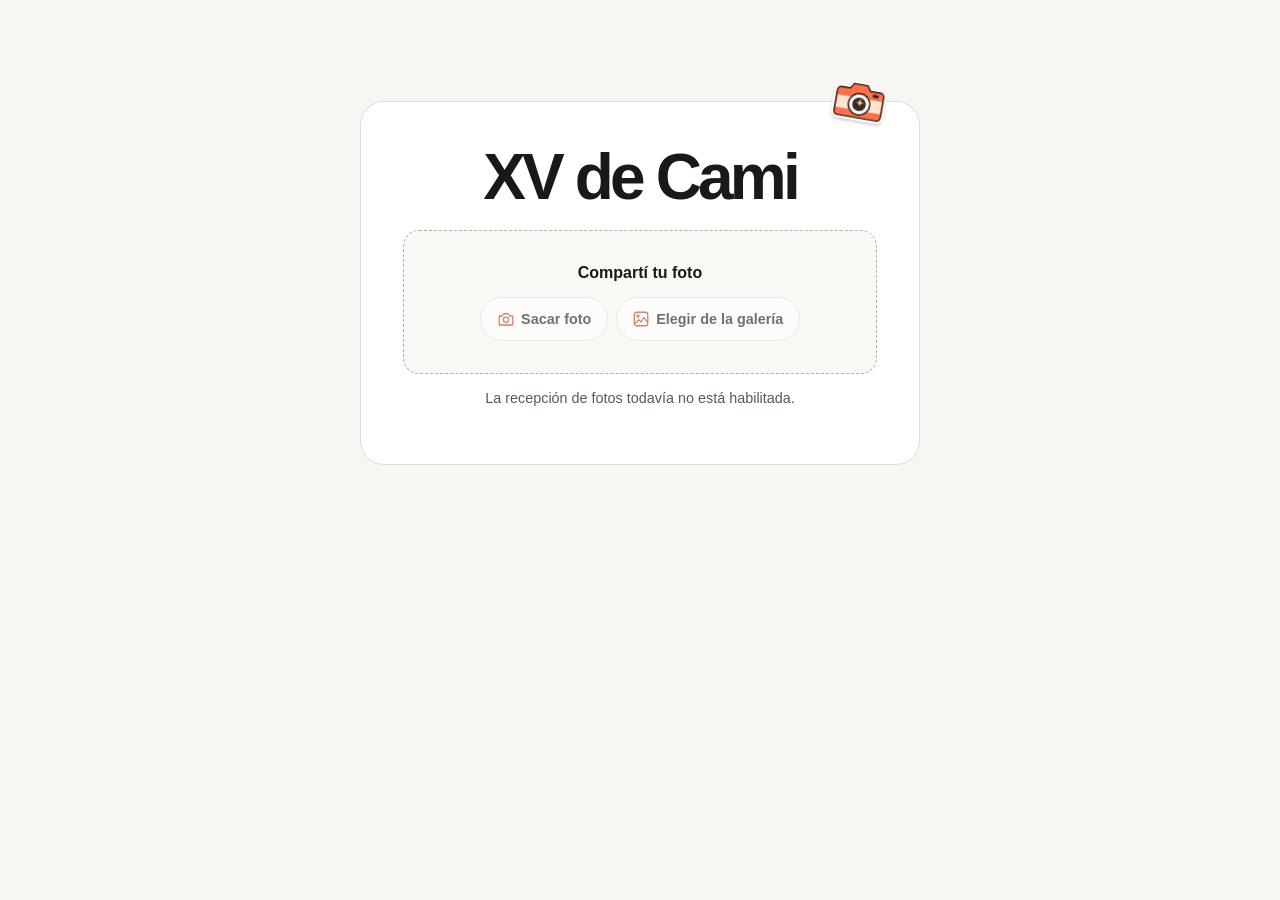
==== album/index.html @ a2d78d95 "Publicar la pantalla de fotos de los XV en /album/" ====
<!doctype html><html lang="es"><head><meta charset="utf-8"><meta name="viewport" content="width=device-width,initial-scale=1"><meta name="robots" content="noindex,nofollow"><meta name="referrer" content="no-referrer"><meta name="theme-color" content="#f7f6f3"><link rel="icon" href="./icon.svg"><link rel="manifest" href="./manifest.webmanifest"><title>XV de Cami · Fotos</title><style>body{margin:0}</style>  <script type="module" crossorigin src="./assets/index-CKfpLj6x.js"></script>
  <link rel="stylesheet" crossorigin href="./assets/index-B17ytX14.css">
</head><body><div id="root"></div></body></html>
---- album/assets/index-B17ytX14.css ----
.event-invite{min-height:100vh;min-height:100svh;padding:clamp(1rem,3vw,2.5rem);background:#f7f6f3;color:#191916;font:400 1rem/1.4 Segoe UI,Arial,sans-serif}.event-invite,.event-invite *{box-sizing:border-box}.invite-inner{position:relative;width:min(100%,35rem);margin:clamp(1.5rem,7vh,5rem) auto 1rem;padding:clamp(1.2rem,4vw,2.6rem);text-align:center;background:#fff;border:1px solid #deded6;border-radius:1.5rem}.invite-header h1{margin:0;color:#191916;font:700 clamp(2.4rem,5vw,4rem)/1.04 "Segoe UI",Arial,sans-serif;letter-spacing:-.06em;overflow-wrap:anywhere}.invite-sticker{position:absolute;right:clamp(1rem,4vw,2rem);top:-1.45rem;width:3.4rem;transform:rotate(10deg);filter:drop-shadow(0 2px 1px #43281933);pointer-events:none}.invite-sticker svg{display:block;width:100%}.invite-upload{display:grid;align-content:center;gap:.8rem;min-height:9rem;margin:1.2rem 0 .75rem;padding:1rem;background:#faf8f4;border:1px dashed #bcada3;border-radius:1rem}.invite-actions{display:flex;justify-content:center;flex-wrap:wrap;gap:.5rem}.invite-action{position:relative;display:inline-flex;justify-content:center;align-items:center;gap:.4rem;min-height:44px;padding:.55rem .95rem;border:1px solid #deded6;border-radius:100px;background:#fff;color:#191916;font-size:.9rem;font-weight:650;cursor:pointer}.invite-action svg{width:18px;height:18px;color:#b93918;fill:none;stroke:currentColor;stroke-width:1.7;stroke-linejoin:round;stroke-linecap:round}.invite-action input{position:absolute;top:0;right:0;bottom:0;left:0;width:100%;height:100%;opacity:0;cursor:inherit}.invite-action:focus-within{outline:3px solid #a83a19;outline-offset:2px}.invite-action:has(input:disabled){opacity:.6;cursor:wait}.invite-inner .primary{width:100%}.invite-status,.invite-privacy{color:#595951;font-size:.9rem;overflow-wrap:anywhere}.invite-status:empty{margin:0}@media(max-width:26rem){.invite-actions{display:grid}.invite-action{width:100%}}
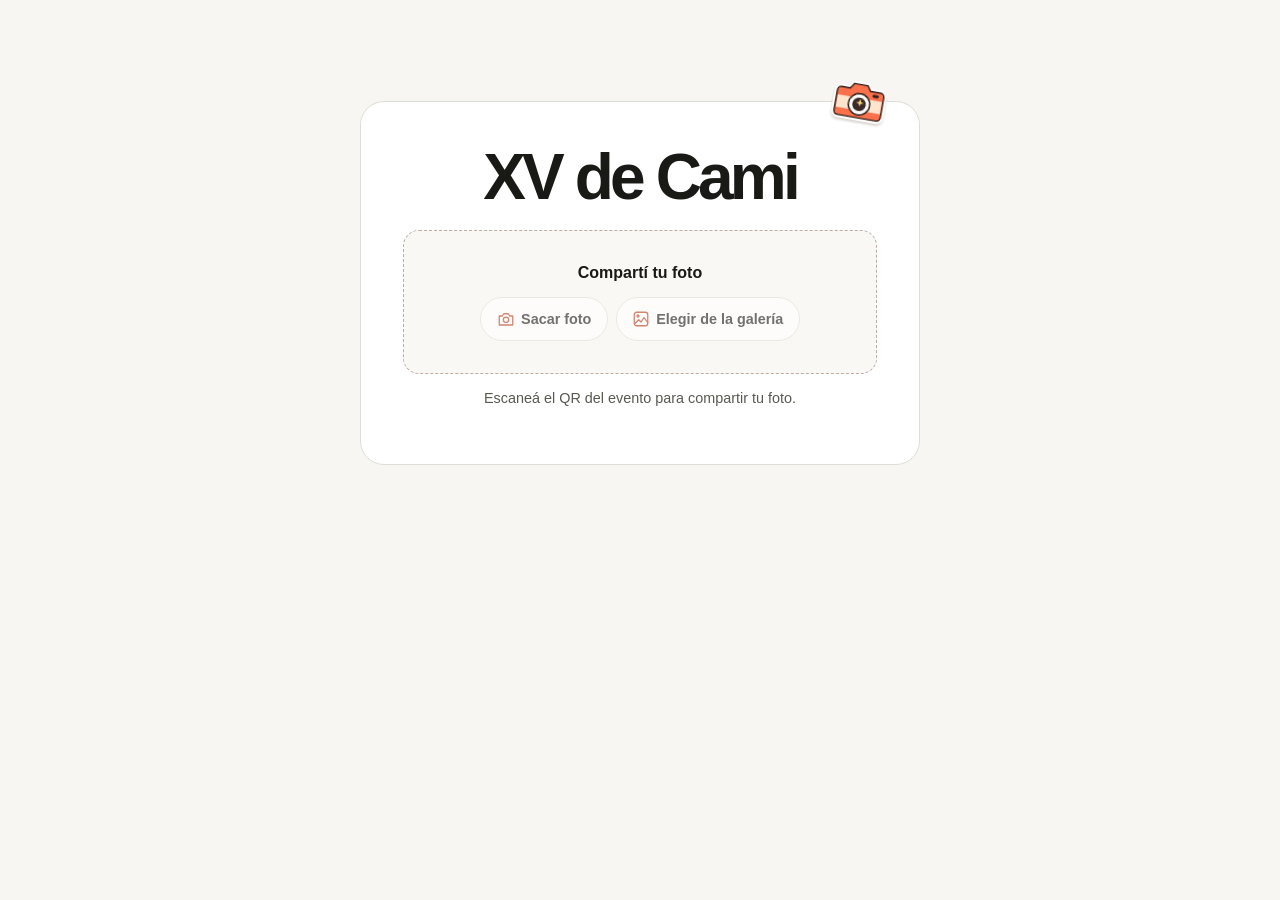
==== commit f94c0cde: "Conectar la recepción privada de fotos" ====
--- a/album/index.html
+++ b/album/index.html
@@ -1,3 +1,3 @@
-<!doctype html><html lang="es"><head><meta charset="utf-8"><meta name="viewport" content="width=device-width,initial-scale=1"><meta name="robots" content="noindex,nofollow"><meta name="referrer" content="no-referrer"><meta name="theme-color" content="#f7f6f3"><link rel="icon" href="./icon.svg"><link rel="manifest" href="./manifest.webmanifest"><title>XV de Cami · Fotos</title><style>body{margin:0}</style>  <script type="module" crossorigin src="./assets/index-CKfpLj6x.js"></script>
+<!doctype html><html lang="es"><head><meta charset="utf-8"><meta name="viewport" content="width=device-width,initial-scale=1"><meta name="robots" content="noindex,nofollow"><meta name="referrer" content="no-referrer"><meta name="theme-color" content="#f7f6f3"><link rel="icon" href="./icon.svg"><link rel="manifest" href="./manifest.webmanifest"><title>XV de Cami · Fotos</title><style>body{margin:0}</style>  <script type="module" crossorigin src="./assets/index-D7tuYTsn.js"></script>
   <link rel="stylesheet" crossorigin href="./assets/index-B17ytX14.css">
 </head><body><div id="root"></div></body></html>
